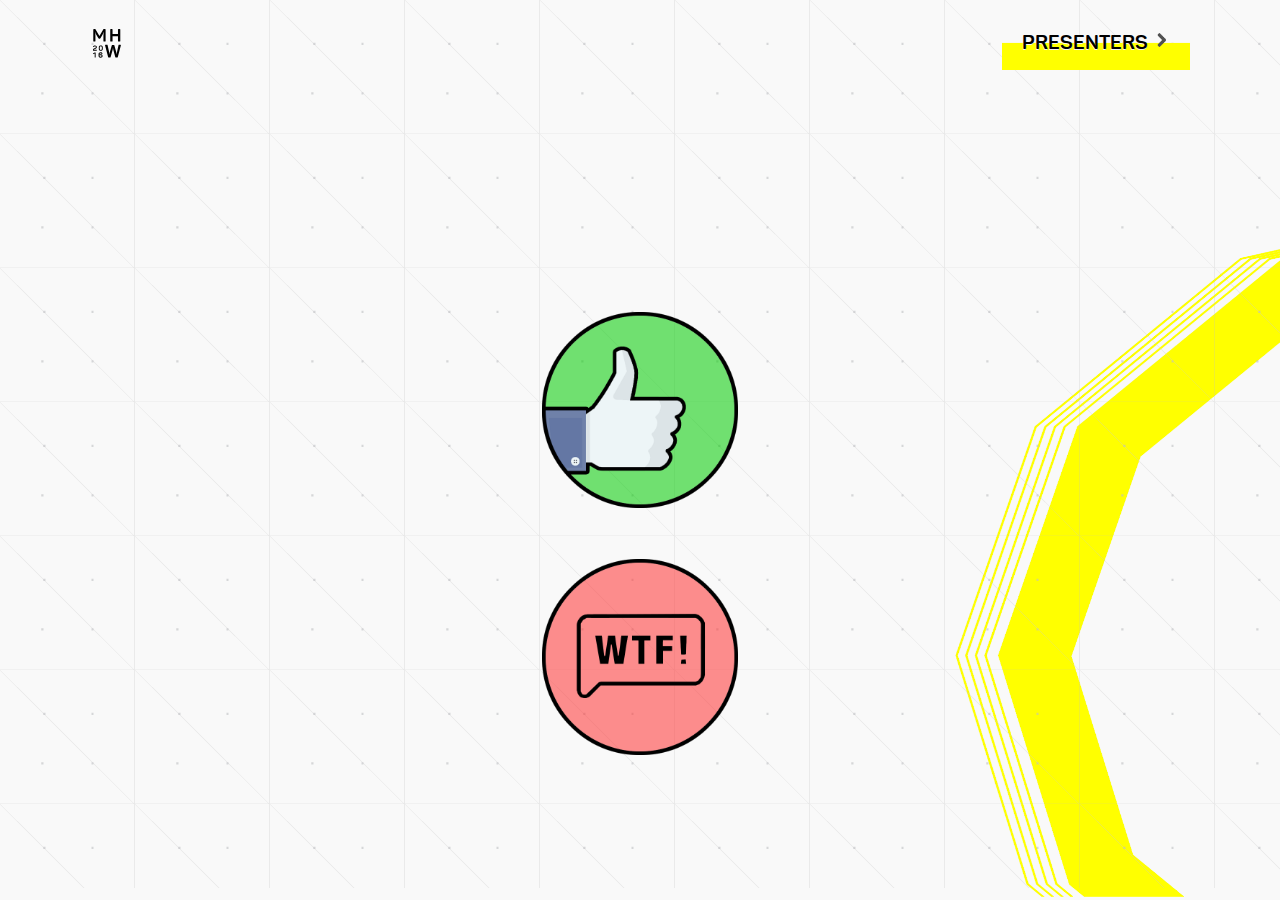
==== index.html @ 99900cd5 "cool commit" ====
<!DOCTYPE html>
<html>
<head>
    <meta name="viewport" content="width=device-width, initial-scale=1">
    <link rel="stylesheet" href="../jquery.mobile-1.4.5.css">
    <link rel="stylesheet" href="mobile.css">
    <script src="https://code.jquery.com/jquery-1.11.3.min.js"></script>
    <script src="../jquery.mobile-1.4.5.js"></script>
    <link rel="apple-touch-icon" sizes="57x57" href="../apple-icon-57x57.png">
    <link rel="apple-touch-icon" sizes="60x60" href="../apple-icon-60x60.png">
    <link rel="apple-touch-icon" sizes="72x72" href="../apple-icon-72x72.png">
    <link rel="apple-touch-icon" sizes="76x76" href="../apple-icon-76x76.png">
    <link rel="apple-touch-icon" sizes="114x114" href="../apple-icon-114x114.png">
    <link rel="apple-touch-icon" sizes="120x120" href="../apple-icon-120x120.png">
    <link rel="apple-touch-icon" sizes="144x144" href="../apple-icon-144x144.png">
    <link rel="apple-touch-icon" sizes="152x152" href="../apple-icon-152x152.png">
    <link rel="apple-touch-icon" sizes="180x180" href="../apple-icon-180x180.png">
    <link rel="icon" type="image/png" sizes="192x192" href="../android-icon-192x192.png">
    <link rel="icon" type="image/png" sizes="32x32" href="../favicon-32x32.png">
    <link rel="icon" type="image/png" sizes="96x96" href="../favicon-96x96.png">
    <link rel="icon" type="image/png" sizes="16x16" href="../favicon-16x16.png">
    <link rel="stylesheet" href="favicon.ico">
    <link rel="manifest" href="../manifest.json">
    <meta name="msapplication-TileColor" content="#ffffff">
    <meta name="msapplication-TileImage" content="/ms-icon-144x144.png">
    <meta name="theme-color" content="#ffffff">
    <meta name="viewport" content="width=device-width, initial-scale=1, maximum-scale=1, user-scalable=no">
</head>
<body>
<div data-role="page">
    <div class="main">
        <div data-role="tabs" id="tabs">
            <div data-role="navbar">
                <img src="images/logo_small.svg" class="navbar" id="logo_small">
                <a href="#one" class="navbar change-content" style="display: none" id="vote"><img
                        src="images/left.png" height="18" alt=""> VOTING</a>
                <a href="#two" class="navbar change-content" id="showPresenters">PRESENTERS <img
                        src="images/right.png" height="18" alt=""></a>
            </div>
        </div>
        <div id='currentSpeaker'>
            <div id="project"></div>
            <div id='speaker'></div>
        </div>
        <div id="one">
            <!--<div id='likes'>-->
            <img src="images/mhw-b-plus-1.png" class='vote-buttons' alt="Like" id="like"><br>
            <img src="images/mhw-b-minus-1.png" class='vote-buttons' alt="Dislike" id="dislike">
            <!--</div>-->
        </div>
        <div id="two" style='display: none'>
            <div class="presList">
                <table id='presenters'>
                </table>
            </div>
        </div>
    </div>
</div>
<script src="js/script.js"></script>
</body>
</html>
---- mobile.css ----
@font-face {
    font-family: "pantonbold";
    src: url("fonts/panton-bold.woff") format('woff');
}

div[data-role=page] {
    background: url("images/mhw-bg-2.png") no-repeat fixed center;
    background-size: 90vh 130vh;
    background-position: bottom -20vh right -15vh;
}

#tabs {
    height: 12vh;
}

div.main {
    background: url("images/fon-line-dot.png") repeat;
}

#presenters, #vote {
    position: absolute;
    /*top: 12%;*/
    display: none;
}

.head {
    text-weight: bold;
    width: 20%;
}

#like, #dislike {
    /*width: 40%;*/
    height: 34%;
    /*position: fixed;*/
    left: 30%;
}

#showList {
    position: relative;
    right: 40%;
    width: 20%;
}

.navbar {
    position: relative;
    top: 5%;
}

#one {
    text-align: center;
    margin-top: 10vh;
    height: 64vh;
    box-sizing: border-box;
}

#dislike {
    display: block;
    margin: 5vh auto 0;
}

#showPresenters, #vote {
    position: absolute;
    right: 7%;
    width: auto;
    background-color: rgba(255, 255, 255, 0);
    color: black;
    background-image: linear-gradient(0deg, rgba(255, 255, 0, 1) 0%, rgba(255, 255, 0, 1) 50%, rgba(255, 255, 255, 0) 51%);
    border: none;
    font-size: 20px;
    font-family: "pantonbold", sans-serif;
}

#logo_small {
    position: relative;
    top: 25px;
    left: 7%;
}

#currentSpeaker {
    /*position: relative;*/
    height:8vh;
    font-size: 20px;
    top: 55px;
    margin: 4vh auto 0;
    max-width: 90%;
    text-align: center;
}

#speaker {
    font-family: "pantonbold", sans-serif;
    font-size: 17px;
    position: relative;
    top: 10px;
    color: grey;
}

#project {
    font-family: "pantonbold", sans-serif;
}

.cell {
    position: relative;
    left: 2%;
    padding: 5px;
    font-size: 20px;
    font-family: "pantonbold", sans-serif;
}

.likeSymb {
    text-align: right;
    position: relative;
    right: 2%;
    font-size: 20px;
    font-family: "pantonbold", sans-serif;
}

#presenters {
    position: relative;
    top: 20px;
    margin: 0 auto;
    width: 95%;
    height: auto;
    border-collapse: collapse;
}

tr:nth-child(even) {
    background-color: rgba(217, 217, 217, 0.3);
    color: black;
}

input[type=image]:active, :focus {
    outline: none;
}

.vote-buttons {
    cursor: pointer;
}
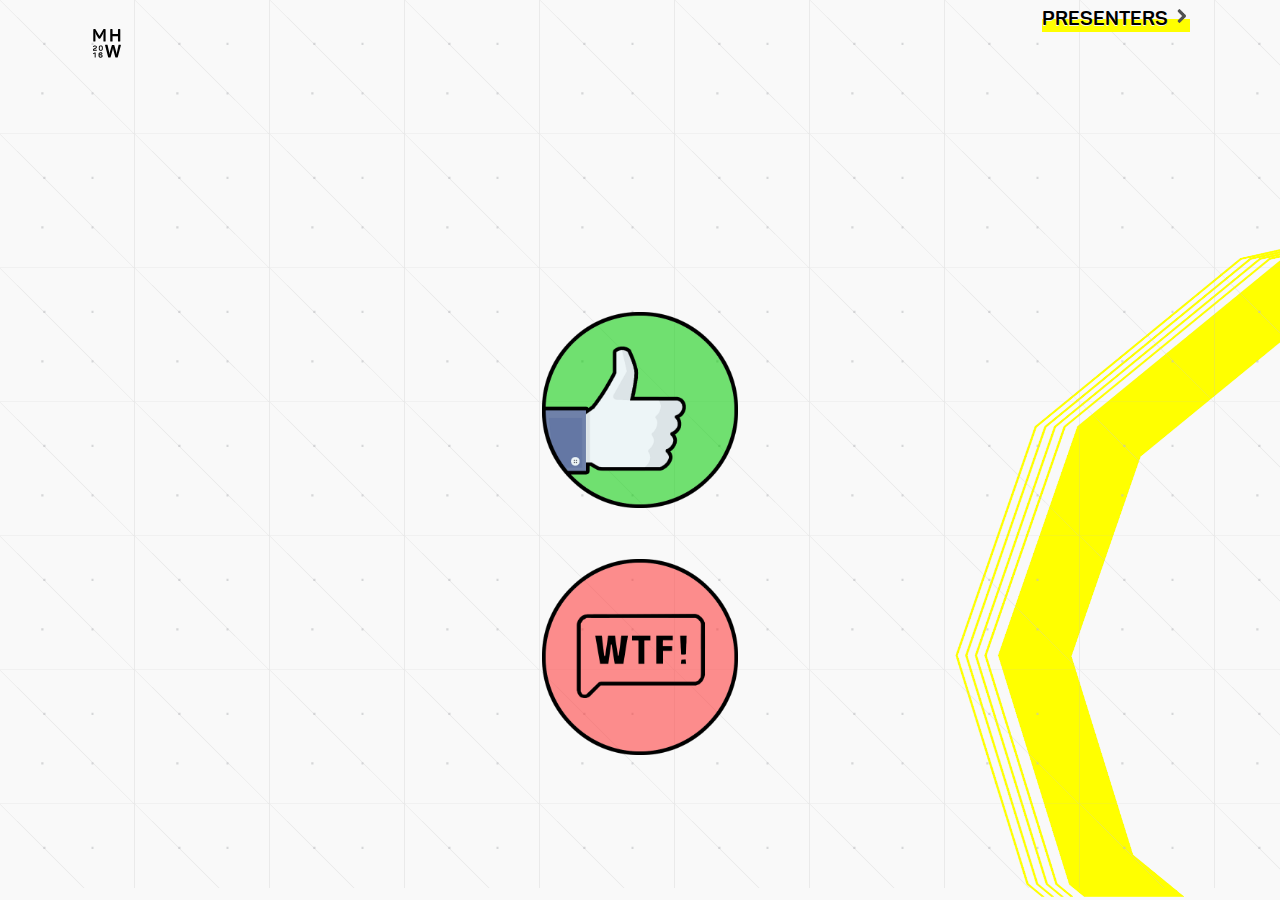
==== commit ba901c44: "cool commit" ====
--- a/index.html
+++ b/index.html
@@ -32,10 +32,10 @@
         <div data-role="tabs" id="tabs">
             <div data-role="navbar">
                 <img src="images/logo_small.svg" class="navbar" id="logo_small">
-                <a href="#one" class="navbar change-content" style="display: none" id="vote"><img
-                        src="images/left.png" height="18" alt=""> VOTING</a>
-                <a href="#two" class="navbar change-content" id="showPresenters">PRESENTERS <img
-                        src="images/right.png" height="18" alt=""></a>
+                <div href="#one" class="navbar change-content" style="display: none" id="vote"><img
+                        src="images/left.png" height="18" alt=""> VOTING</div>
+                <div href="#two" class="navbar change-content" id="showPresenters">PRESENTERS <img
+                        src="images/right.png" height="18" alt=""></div>
             </div>
         </div>
         <div id='currentSpeaker'>
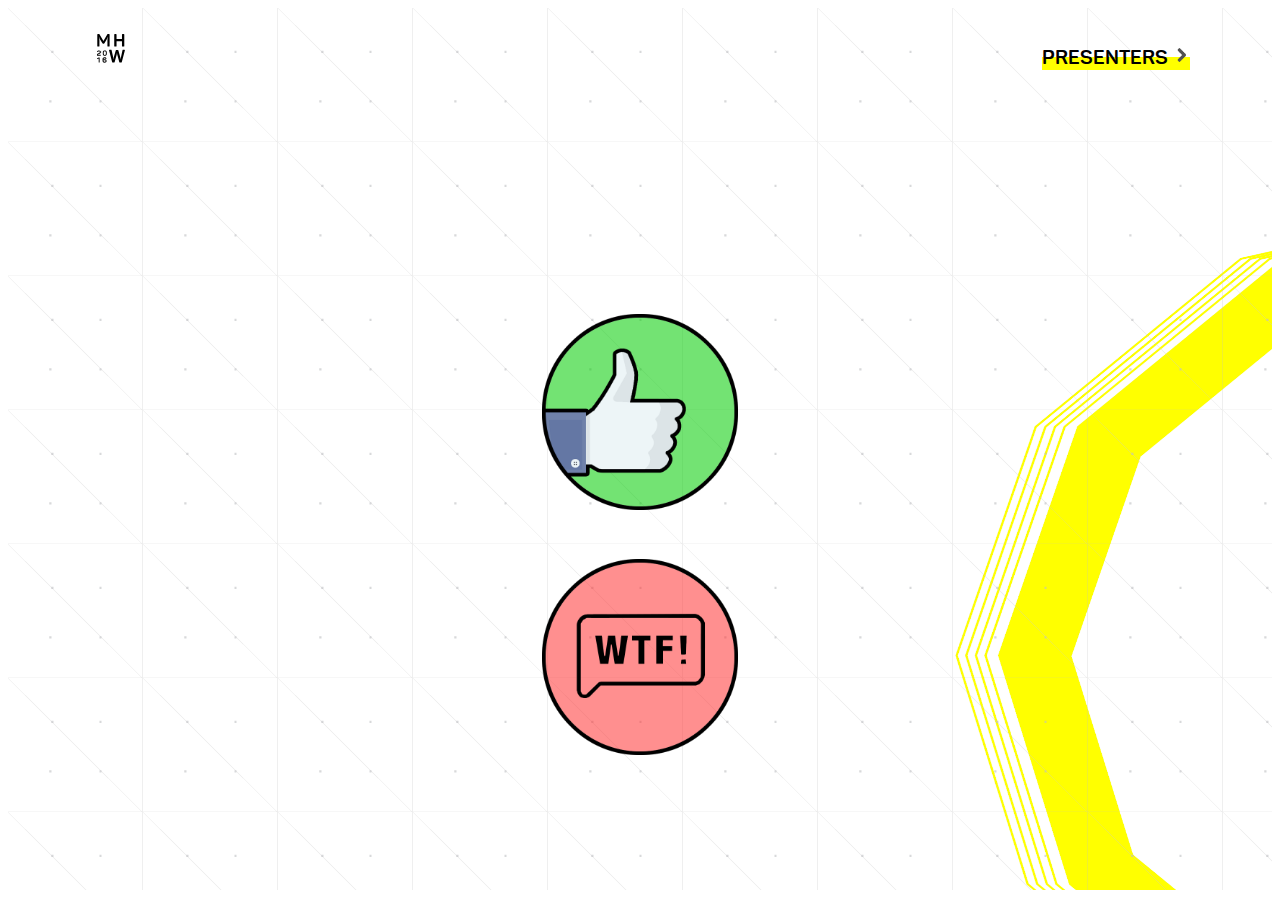
==== commit a8d923e4: "next cool commit" ====
--- a/index.html
+++ b/index.html
@@ -2,10 +2,8 @@
 <html>
 <head>
     <meta name="viewport" content="width=device-width, initial-scale=1">
-    <link rel="stylesheet" href="../jquery.mobile-1.4.5.css">
     <link rel="stylesheet" href="mobile.css">
     <script src="https://code.jquery.com/jquery-1.11.3.min.js"></script>
-    <script src="../jquery.mobile-1.4.5.js"></script>
     <link rel="apple-touch-icon" sizes="57x57" href="../apple-icon-57x57.png">
     <link rel="apple-touch-icon" sizes="60x60" href="../apple-icon-60x60.png">
     <link rel="apple-touch-icon" sizes="72x72" href="../apple-icon-72x72.png">
--- a/mobile.css
+++ b/mobile.css
@@ -45,7 +45,9 @@
     position: relative;
     top: 5%;
 }
-
+.change-content{
+    z-index: 2;
+}
 #one {
     text-align: center;
     margin-top: 10vh;
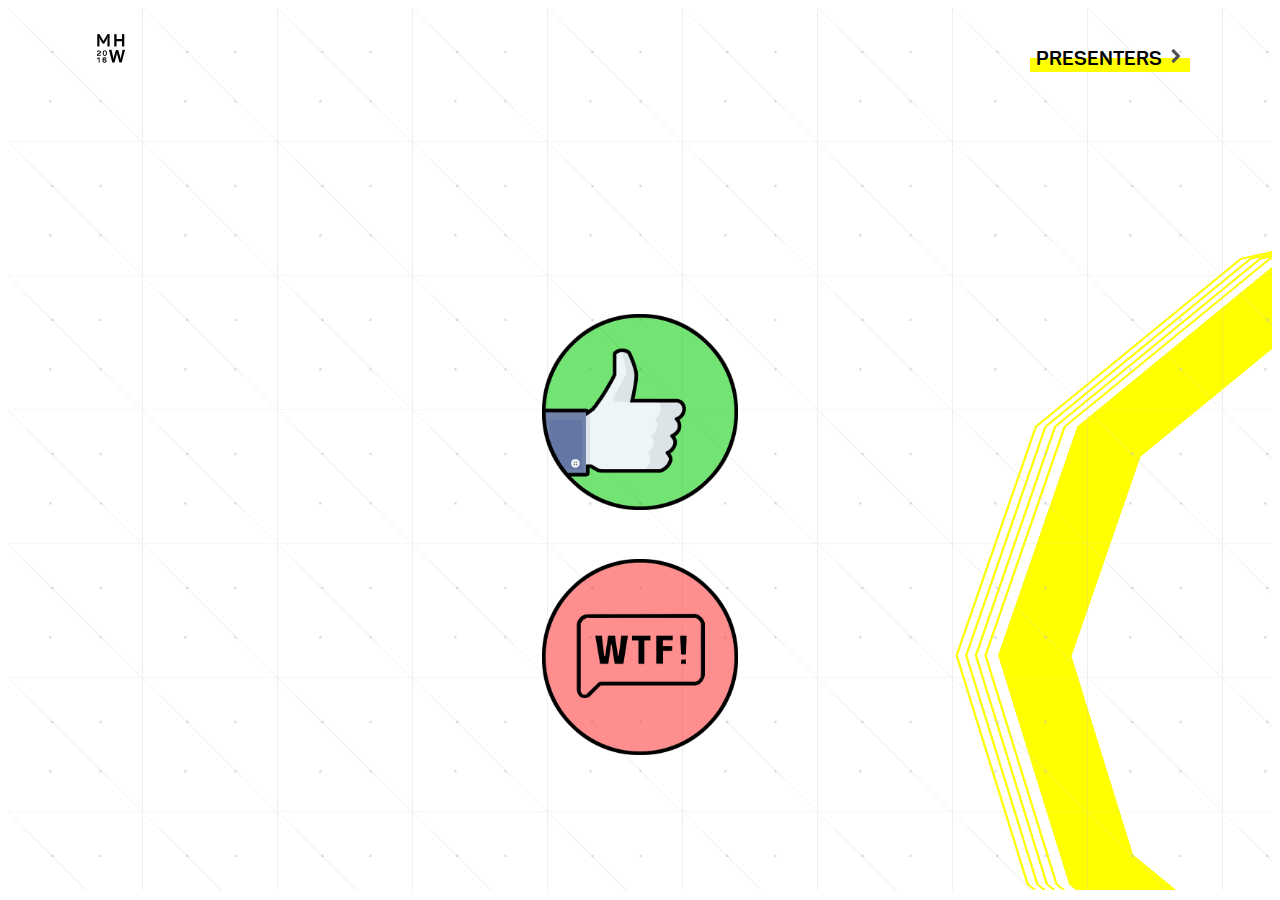
==== commit cb657af2: "next cool commit" ====
--- a/index.html
+++ b/index.html
@@ -30,10 +30,10 @@
         <div data-role="tabs" id="tabs">
             <div data-role="navbar">
                 <img src="images/logo_small.svg" class="navbar" id="logo_small">
-                <div href="#one" class="navbar change-content" style="display: none" id="vote"><img
-                        src="images/left.png" height="18" alt=""> VOTING</div>
-                <div href="#two" class="navbar change-content" id="showPresenters">PRESENTERS <img
-                        src="images/right.png" height="18" alt=""></div>
+                <button class="navbar change-content" style="display: none" id="vote"><img
+                        src="images/left.png" height="18" alt=""> VOTING</button>
+                <button class="navbar change-content" id="showPresenters">PRESENTERS <img
+                        src="images/right.png" height="18" alt=""></button>
             </div>
         </div>
         <div id='currentSpeaker'>
